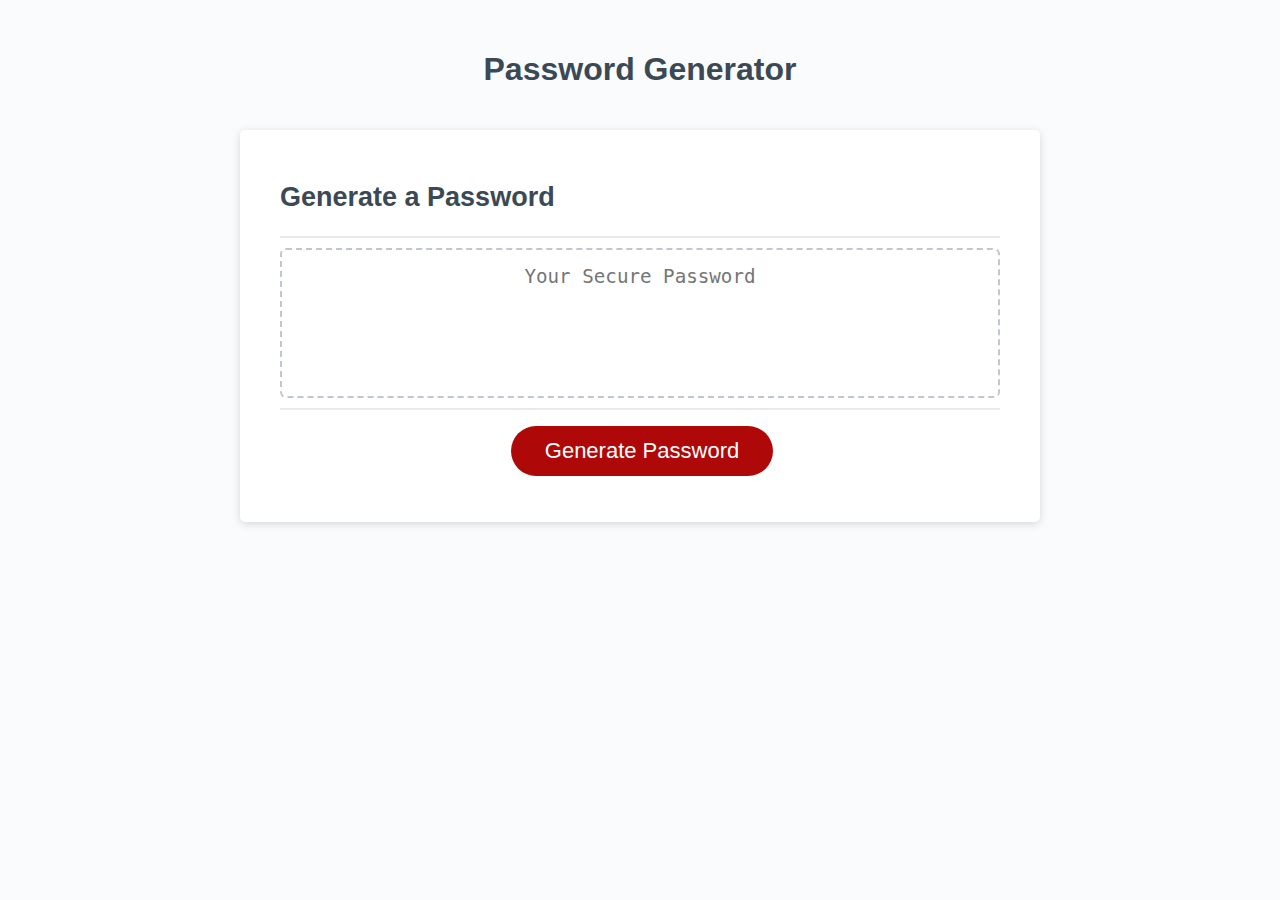
==== develop/index.html @ 46372e92 "looks like image now" ====
<!DOCTYPE html>
<html lang="en">
  <head>
    <meta charset="UTF-8" />
    <meta name="viewport" content="width=device-width, initial-scale=1.0" />
    <meta http-equiv="X-UA-Compatible" content="ie=edge" />
    <title>Password Generator</title>
    <link rel="stylesheet" href="./style.css" />
  </head>
  <body>
    <div class="wrapper">
      <header>
        <h1>Password Generator</h1>
      </header>
      <div class="card">
        <div class="card-header">
          <h2>Generate a Password</h2>
        </div>
        <div class="card-body">
          <textarea
            readonly
            id="password"
            placeholder="Your Secure Password"
            aria-label="Generated Password"
          ></textarea>
        </div>
        <div class="card-footer">
          <button  class="btn">Generate Password</button>
        </div>
      </div>
    </div>
    <script src="./script.js"></script>
  </body>
</html>
<!-- id="generate" -->
---- develop/style.css ----
*,
*::before,
*::after {
  box-sizing: border-box;
}

html,
body,
.wrapper {
  height: 100%;
  margin: 0;
  padding: 0;
}

body {
  font-family: sans-serif;
  background-color: #f9fbfd;
}

.wrapper {
  padding-top: 30px;
  padding-left: 20px;
  padding-right: 20px;
}

header {
  text-align: center;
  padding: 20px;
  padding-top: 0px;
  color: hsl(206, 17%, 28%);
}

.card {
  background-color: hsl(0, 0%, 100%);
  border-radius: 5px;
  border-width: 1px;
  box-shadow: rgba(0, 0, 0, 0.15) 0px 2px 8px 0px;
  color: hsl(206, 17%, 28%);
  font-size: 18px;
  margin: 0 auto;
  max-width: 800px;
  padding: 30px 40px;
}

.card-header::after {
  content: " ";
  display: block;
  width: 100%;
  background: #e7e9eb;
  height: 2px;
}

.card-body {
  min-height: 100px;
}

.card-footer {
  text-align: center;
}

.card-footer::before {
  content: " ";
  display: block;
  width: 100%;
  background: #e7e9eb;
  height: 2px;
}

.card-footer::after {
  content: " ";
  display: block;
  clear: both;
}

.btn {
  border: none;
  background-color: hsl(360, 91%, 36%);
  border-radius: 25px;
  box-shadow: rgba(0, 0, 0, 0.1) 0px 1px 6px 0px rgba(0, 0, 0, 0.2) 0px 1px 1px
    0px;
  color: hsl(0, 0%, 100%);
  display: inline-block;
  font-size: 22px;
  line-height: 22px;
  margin: 16px 16px 16px 20px;
  padding: 14px 34px;
  text-align: center;
  cursor: pointer;
}

button {
  cursor: default;
  background: #c0c7cf;
}

.float-right {
  float: right;
}

#password {
  -webkit-appearance: none;
  -moz-appearance: none;
  appearance: none;
  border: none;
  display: block;
  width: 100%;
  padding-top: 15px;
  padding-left: 15px;
  padding-right: 15px;
  padding-bottom: 85px;
  font-size: 1.2rem;
  text-align: center;
  margin-top: 10px;
  margin-bottom: 10px;
  border: 2px dashed #c0c7cf;
  border-radius: 6px;
  resize: none;
  overflow: hidden;
}

@media (max-width: 690px) {
  .btn {
    font-size: 1rem;
    margin: 16px 0px 0px 0px;
    padding: 10px 15px;
  }

  #password {
    font-size: 1rem;
  }
}

@media (max-width: 500px) {
  .btn {
    font-size: 0.8rem;
  }
}
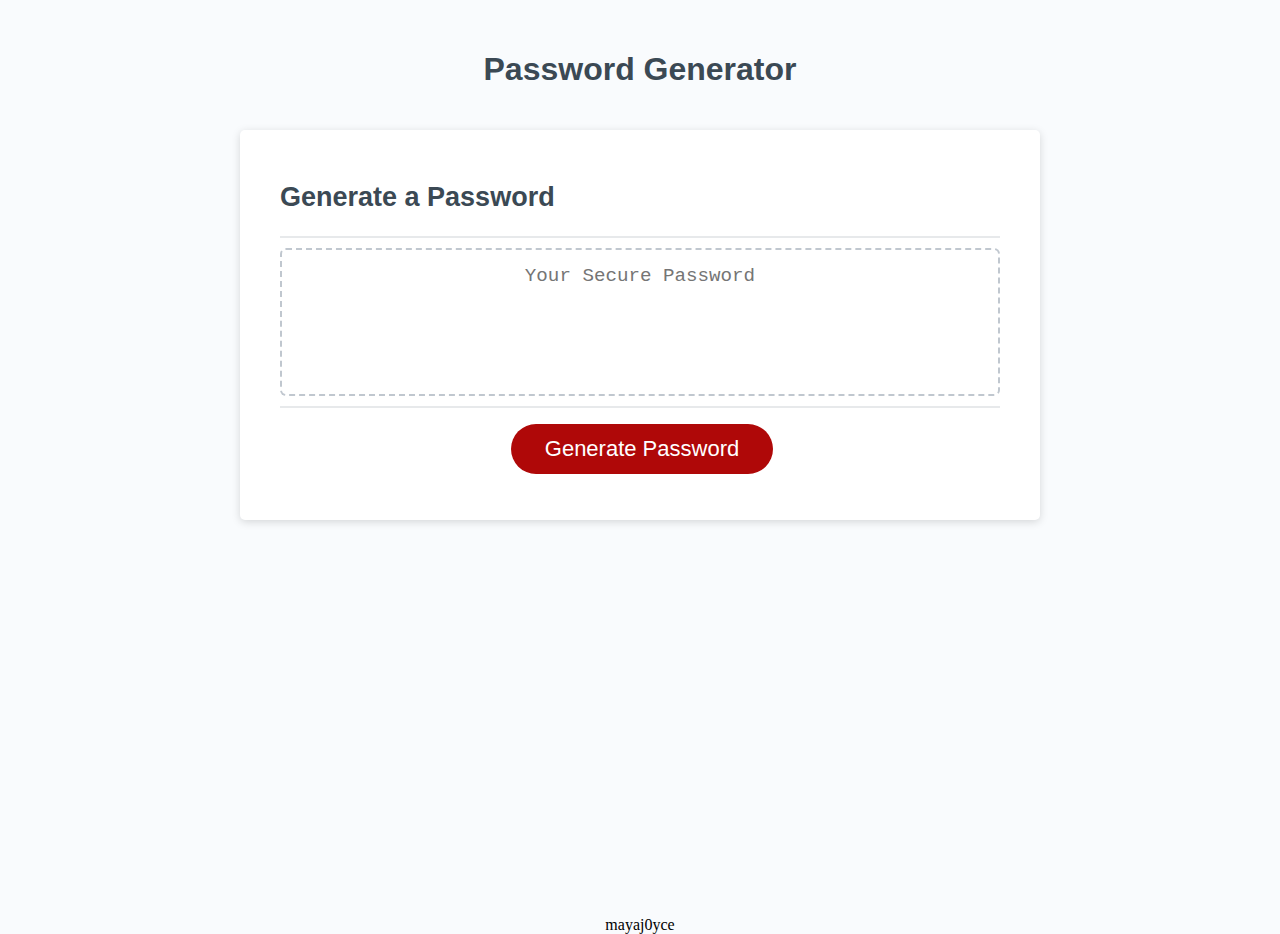
==== commit a660b648: "finished" ====
--- a/develop/index.html
+++ b/develop/index.html
@@ -25,11 +25,14 @@
           ></textarea>
         </div>
         <div class="card-footer">
-          <button  class="btn">Generate Password</button>
+          <button id="generate" class="btn">Generate Password</button>
         </div>
       </div>
     </div>
     <script src="./script.js"></script>
   </body>
+  <footer>
+    <p> mayaj0yce </p>
+  </footer>
 </html>
-<!-- id="generate" -->+<!--  -->--- a/develop/style.css
+++ b/develop/style.css
@@ -118,6 +118,11 @@
   overflow: hidden;
 }
 
+footer {
+  font-family: 'Times New Roman', Times, serif;
+  text-align: center;
+}
+
 @media (max-width: 690px) {
   .btn {
     font-size: 1rem;
